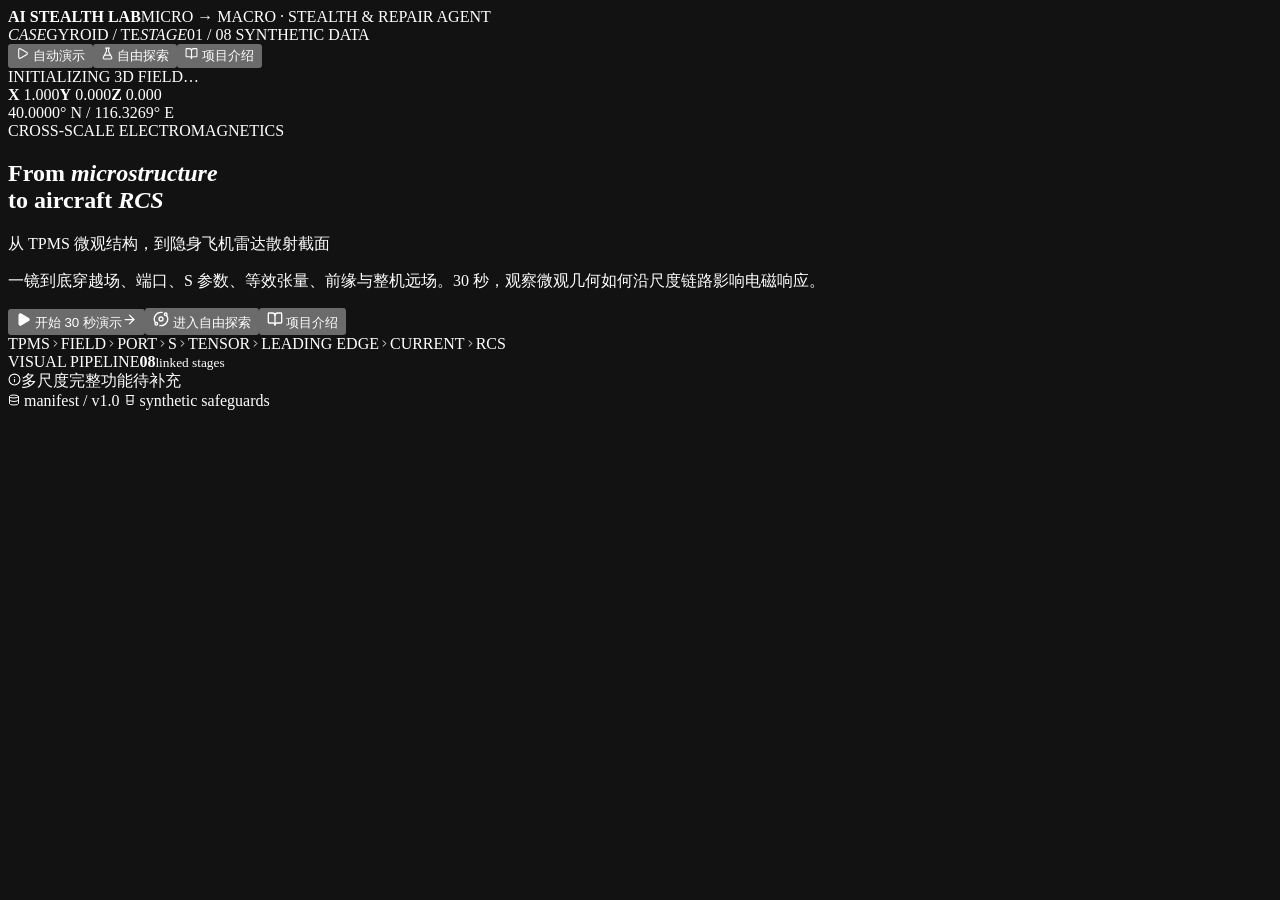
==== index.html @ 064d9f22 "Publish FIELD shader and stage copy fix" ====
<!DOCTYPE html><html lang="zh-CN"><head><meta charSet="utf-8"/><meta name="viewport" content="width=device-width, initial-scale=1"/><link rel="stylesheet" href="/ZhichengFeng-Stealth-lab/assets/index-DTObaVoD.css" data-rsc-css-href="/ZhichengFeng-Stealth-lab/assets/index-DTObaVoD.css" data-precedence="vite-rsc/importer-resources"/><link rel="modulepreload" href="/ZhichengFeng-Stealth-lab/assets/layout-segment-context-DjngyRoO.js" crossorigin=""/><link rel="modulepreload" href="/ZhichengFeng-Stealth-lab/assets/rolldown-runtime-S-ySWqyJ.js" crossorigin=""/><link rel="modulepreload" href="/ZhichengFeng-Stealth-lab/assets/index-D4k6kU1V.js" crossorigin=""/><link rel="modulepreload" href="/ZhichengFeng-Stealth-lab/assets/framework-DC_sNd-Z.js" crossorigin=""/><link rel="modulepreload" href="/ZhichengFeng-Stealth-lab/assets/LabExperience-DFiJ0DWQ.js" crossorigin=""/><link rel="modulepreload" href="/ZhichengFeng-Stealth-lab/assets/labStore-CpF9Fn3d.js" crossorigin=""/><link rel="modulepreload" href="/ZhichengFeng-Stealth-lab/assets/grid-3x3-Bm12zm3s.js" crossorigin=""/><title>AI Stealth Lab</title><meta name="description" content="智能隐身与修复 Agent：从 TPMS 微观胞元、等效张量和前缘吸波结构连续进入整机散射与远场 RCS。"/><meta name="application-name" content="AI Stealth Lab"/><meta property="og:title" content="AI Stealth Lab"/><meta property="og:description" content="智能隐身与修复 Agent：从 TPMS 微观胞元、等效张量和前缘吸波结构连续进入整机散射与远场 RCS。"/><meta property="og:site_name" content="AI Stealth Lab"/><meta property="og:type" content="website"/><meta property="og:image" content="https://tpms-rcs-explorer-260715.fzcfzcfzc111.chatgpt.site/og-agent.png"/><meta property="og:image:width" content="1731"/><meta property="og:image:height" content="909"/><meta property="og:image:alt" content="AI Stealth Lab：TPMS 单胞、等效张量、前缘吸波块、隐身飞机与实体雷达的跨尺度链路"/><meta name="twitter:card" content="summary_large_image"/><meta name="twitter:title" content="AI Stealth Lab"/><meta name="twitter:description" content="智能隐身与修复 Agent：从 TPMS 微观胞元、等效张量和前缘吸波结构连续进入整机散射与远场 RCS。"/><meta name="twitter:image" content="https://tpms-rcs-explorer-260715.fzcfzcfzc111.chatgpt.site/og-agent.png"/><link rel="shortcut icon" href="https://tpms-rcs-explorer-260715.fzcfzcfzc111.chatgpt.site/favicon-v2.png"/><link rel="icon" href="https://tpms-rcs-explorer-260715.fzcfzcfzc111.chatgpt.site/favicon-v2.png" type="image/png"/><meta name="theme-color" content="#52747c"/><meta name="color-scheme" content="dark"/><script>self.__VINEXT_RSC_PARAMS__={}</script><script>self.__VINEXT_RSC_NAV__={"pathname":"/","searchParams":[]}</script><link rel="modulepreload" href="/ZhichengFeng-Stealth-lab/assets/index-D4k6kU1V.js" />
</head><body><main class="lab-shell mode-intro"><header class="topbar"><div class="brand-lockup"><span class="brand-mark" aria-hidden="true"><i></i><i></i><i></i></span><div><strong>AI STEALTH LAB</strong><span>MICRO → MACRO · STEALTH &amp; REPAIR AGENT</span></div></div><div class="topbar-context" aria-label="当前配置"><span><i>CASE</i>GYROID<!-- --> / <!-- -->TE</span><span><i>STAGE</i>01<!-- --> / 08</span><span class="synthetic-chip"><b></b> <!-- -->SYNTHETIC DATA</span></div><nav class="top-actions" aria-label="主要模式"><button type="button" class=""><svg xmlns="http://www.w3.org/2000/svg" width="13" height="13" viewBox="0 0 24 24" fill="none" stroke="currentColor" stroke-width="2" stroke-linecap="round" stroke-linejoin="round" class="lucide lucide-play" aria-hidden="true"><path d="M5 5a2 2 0 0 1 3.008-1.728l11.997 6.998a2 2 0 0 1 .003 3.458l-12 7A2 2 0 0 1 5 19z"></path></svg> 自动演示</button><button type="button" class=""><svg xmlns="http://www.w3.org/2000/svg" width="13" height="13" viewBox="0 0 24 24" fill="none" stroke="currentColor" stroke-width="2" stroke-linecap="round" stroke-linejoin="round" class="lucide lucide-flask-conical" aria-hidden="true"><path d="M14 2v6a2 2 0 0 0 .245.96l5.51 10.08A2 2 0 0 1 18 22H6a2 2 0 0 1-1.755-2.96l5.51-10.08A2 2 0 0 0 10 8V2"></path><path d="M6.453 15h11.094"></path><path d="M8.5 2h7"></path></svg> 自由探索</button><button type="button" class="" data-testid="project-overview-mode" aria-pressed="false"><svg xmlns="http://www.w3.org/2000/svg" width="13" height="13" viewBox="0 0 24 24" fill="none" stroke="currentColor" stroke-width="2" stroke-linecap="round" stroke-linejoin="round" class="lucide lucide-book-open" aria-hidden="true"><path d="M12 7v14"></path><path d="M3 18a1 1 0 0 1-1-1V4a1 1 0 0 1 1-1h5a4 4 0 0 1 4 4 4 4 0 0 1 4-4h5a1 1 0 0 1 1 1v13a1 1 0 0 1-1 1h-6a3 3 0 0 0-3 3 3 3 0 0 0-3-3z"></path></svg> 项目介绍</button></nav></header><div class="scene-viewport" aria-label="三维电磁场景"><div class="canvas-loading">INITIALIZING 3D FIELD…</div><div class="viewport-vignette" aria-hidden="true"></div><div class="viewport-crosshair" aria-hidden="true"><i></i><i></i></div><div class="axis-readout" aria-hidden="true"><span><b>X</b> 1.000</span><span><b>Y</b> 0.000</span><span><b>Z</b> 0.000</span></div></div><section class="intro-overlay" aria-labelledby="intro-title"><div class="intro-coordinate" aria-hidden="true">40.0000° N / 116.3269° E</div><div class="intro-content"><div class="intro-kicker"><span></span> CROSS-SCALE ELECTROMAGNETICS</div><h1 id="intro-title">From <em>microstructure</em><br/>to aircraft <em>RCS</em></h1><p class="intro-cn">从 TPMS 微观结构，到隐身飞机雷达散射截面</p><p class="intro-lead">一镜到底穿越场、端口、S 参数、等效张量、前缘与整机远场。30 秒，观察微观几何如何沿尺度链路影响电磁响应。</p><div class="intro-actions"><button class="primary-action" type="button" data-testid="start-demo"><svg xmlns="http://www.w3.org/2000/svg" width="15" height="15" viewBox="0 0 24 24" fill="currentColor" stroke="currentColor" stroke-width="2" stroke-linecap="round" stroke-linejoin="round" class="lucide lucide-play" aria-hidden="true"><path d="M5 5a2 2 0 0 1 3.008-1.728l11.997 6.998a2 2 0 0 1 .003 3.458l-12 7A2 2 0 0 1 5 19z"></path></svg> 开始 30 秒演示<svg xmlns="http://www.w3.org/2000/svg" width="15" height="15" viewBox="0 0 24 24" fill="none" stroke="currentColor" stroke-width="2" stroke-linecap="round" stroke-linejoin="round" class="lucide lucide-arrow-right" aria-hidden="true"><path d="M5 12h14"></path><path d="m12 5 7 7-7 7"></path></svg></button><button class="secondary-action" type="button" data-testid="explore-mode"><svg xmlns="http://www.w3.org/2000/svg" width="16" height="16" viewBox="0 0 24 24" fill="none" stroke="currentColor" stroke-width="2" stroke-linecap="round" stroke-linejoin="round" class="lucide lucide-orbit" aria-hidden="true"><path d="M20.341 6.484A10 10 0 0 1 10.266 21.85"></path><path d="M3.659 17.516A10 10 0 0 1 13.74 2.152"></path><circle cx="12" cy="12" r="3"></circle><circle cx="19" cy="5" r="2"></circle><circle cx="5" cy="19" r="2"></circle></svg> 进入自由探索</button><button class="secondary-action" type="button" data-testid="project-overview-intro"><svg xmlns="http://www.w3.org/2000/svg" width="16" height="16" viewBox="0 0 24 24" fill="none" stroke="currentColor" stroke-width="2" stroke-linecap="round" stroke-linejoin="round" class="lucide lucide-book-open" aria-hidden="true"><path d="M12 7v14"></path><path d="M3 18a1 1 0 0 1-1-1V4a1 1 0 0 1 1-1h5a4 4 0 0 1 4 4 4 4 0 0 1 4-4h5a1 1 0 0 1 1 1v13a1 1 0 0 1-1 1h-6a3 3 0 0 0-3 3 3 3 0 0 0-3-3z"></path></svg> 项目介绍</button></div><div class="intro-chain" aria-label="跨尺度流程"><span>TPMS<svg xmlns="http://www.w3.org/2000/svg" width="11" height="11" viewBox="0 0 24 24" fill="none" stroke="currentColor" stroke-width="2" stroke-linecap="round" stroke-linejoin="round" class="lucide lucide-chevron-right" aria-hidden="true"><path d="m9 18 6-6-6-6"></path></svg></span><span>FIELD<svg xmlns="http://www.w3.org/2000/svg" width="11" height="11" viewBox="0 0 24 24" fill="none" stroke="currentColor" stroke-width="2" stroke-linecap="round" stroke-linejoin="round" class="lucide lucide-chevron-right" aria-hidden="true"><path d="m9 18 6-6-6-6"></path></svg></span><span>PORT<svg xmlns="http://www.w3.org/2000/svg" width="11" height="11" viewBox="0 0 24 24" fill="none" stroke="currentColor" stroke-width="2" stroke-linecap="round" stroke-linejoin="round" class="lucide lucide-chevron-right" aria-hidden="true"><path d="m9 18 6-6-6-6"></path></svg></span><span>S<svg xmlns="http://www.w3.org/2000/svg" width="11" height="11" viewBox="0 0 24 24" fill="none" stroke="currentColor" stroke-width="2" stroke-linecap="round" stroke-linejoin="round" class="lucide lucide-chevron-right" aria-hidden="true"><path d="m9 18 6-6-6-6"></path></svg></span><span>TENSOR<svg xmlns="http://www.w3.org/2000/svg" width="11" height="11" viewBox="0 0 24 24" fill="none" stroke="currentColor" stroke-width="2" stroke-linecap="round" stroke-linejoin="round" class="lucide lucide-chevron-right" aria-hidden="true"><path d="m9 18 6-6-6-6"></path></svg></span><span>LEADING EDGE<svg xmlns="http://www.w3.org/2000/svg" width="11" height="11" viewBox="0 0 24 24" fill="none" stroke="currentColor" stroke-width="2" stroke-linecap="round" stroke-linejoin="round" class="lucide lucide-chevron-right" aria-hidden="true"><path d="m9 18 6-6-6-6"></path></svg></span><span>CURRENT<svg xmlns="http://www.w3.org/2000/svg" width="11" height="11" viewBox="0 0 24 24" fill="none" stroke="currentColor" stroke-width="2" stroke-linecap="round" stroke-linejoin="round" class="lucide lucide-chevron-right" aria-hidden="true"><path d="m9 18 6-6-6-6"></path></svg></span><span>RCS</span></div></div><div class="intro-side-note"><span>VISUAL PIPELINE</span><strong>08</strong><small>linked stages</small></div></section><div class="integrity-banner" role="note"><svg xmlns="http://www.w3.org/2000/svg" width="13" height="13" viewBox="0 0 24 24" fill="none" stroke="currentColor" stroke-width="2" stroke-linecap="round" stroke-linejoin="round" class="lucide lucide-info" aria-hidden="true"><circle cx="12" cy="12" r="10"></circle><path d="M12 16v-4"></path><path d="M12 8h.01"></path></svg><span>多尺度完整功能待补充</span></div><div class="system-index" aria-hidden="true"><svg xmlns="http://www.w3.org/2000/svg" width="12" height="12" viewBox="0 0 24 24" fill="none" stroke="currentColor" stroke-width="2" stroke-linecap="round" stroke-linejoin="round" class="lucide lucide-database" aria-hidden="true"><ellipse cx="12" cy="5" rx="9" ry="3"></ellipse><path d="M3 5V19A9 3 0 0 0 21 19V5"></path><path d="M3 12A9 3 0 0 0 21 12"></path></svg> manifest / v1.0 <span></span> <svg xmlns="http://www.w3.org/2000/svg" width="12" height="12" viewBox="0 0 24 24" fill="none" stroke="currentColor" stroke-width="2" stroke-linecap="round" stroke-linejoin="round" class="lucide lucide-beaker" aria-hidden="true"><path d="M4.5 3h15"></path><path d="M6 3v16a2 2 0 0 0 2 2h8a2 2 0 0 0 2-2V3"></path><path d="M6 14h12"></path></svg> synthetic safeguards</div></main><script id="_R_">import("/ZhichengFeng-Stealth-lab/assets/index-D4k6kU1V.js")</script></body></html><script>self.__VINEXT_RSC_CHUNKS__=self.__VINEXT_RSC_CHUNKS__||[];self.__VINEXT_RSC_CHUNKS__.push("2:I[\"8c0f216c4604\",[],\"Children\",1]\n3:I[\"15c18cfaeeff\",[],\"LayoutSegmentProvider\",1]\n4:I[\"8c0f216c4604\",[],\"Slot\",1]\n5:I[\"593f344dc510\",[],\"RedirectBoundary\",1]\n:HL[\"/ZhichengFeng-Stealth-lab/assets/index-DTObaVoD.css\",\"style\"]\n")</script><script>self.__VINEXT_RSC_CHUNKS__=self.__VINEXT_RSC_CHUNKS__||[];self.__VINEXT_RSC_CHUNKS__.push("0:{\"__route\":\"route:/\",\"__interceptionContext\":null,\"__layoutIds\":[\"layout:/\"],\"__rootLayout\":\"/\",\"page:/\":\"$L1\",\"layout:/\":[[[[\"$\",\"link\",\"css:/ZhichengFeng-Stealth-lab/assets/index-DTObaVoD.css\",{\"rel\":\"stylesheet\",\"precedence\":\"vite-rsc/importer-resources\",\"href\":\"/ZhichengFeng-Stealth-lab/assets/index-DTObaVoD.css\",\"data-rsc-css-href\":\"/ZhichengFeng-Stealth-lab/assets/index-DTObaVoD.css\"}],\"$undefined\"],[\"$\",\"html\",null,{\"lang\":\"zh-CN\",\"children\":[\"$\",\"body\",null,{\"children\":[\"$\",\"$L2\",null,{}]}]}]],null],\"route:/\":[[[\"$\",\"meta\",null,{\"charSet\":\"utf-8\"}],[[\"$\",\"title\",\"0\",{\"children\":\"AI Stealth Lab\"}],[\"$\",\"meta\",\"1\",{\"name\":\"description\",\"content\":\"智能隐身与修复 Agent：从 TPMS 微观胞元、等效张量和前缘吸波结构连续进入整机散射与远场 RCS。\"}],[\"$\",\"meta\",\"2\",{\"name\":\"application-name\",\"content\":\"AI Stealth Lab\"}],[\"$\",\"meta\",\"3\",{\"property\":\"og:title\",\"content\":\"AI Stealth Lab\"}],[\"$\",\"meta\",\"4\",{\"property\":\"og:description\",\"content\":\"智能隐身与修复 Agent：从 TPMS 微观胞元、等效张量和前缘吸波结构连续进入整机散射与远场 RCS。\"}],[\"$\",\"meta\",\"5\",{\"property\":\"og:site_name\",\"content\":\"AI Stealth Lab\"}],[\"$\",\"meta\",\"6\",{\"property\":\"og:type\",\"content\":\"website\"}],[\"$\",\"meta\",\"7\",{\"property\":\"og:image\",\"content\":\"https://tpms-rcs-explorer-260715.fzcfzcfzc111.chatgpt.site/og-agent.png\"}],[\"$\",\"meta\",\"8\",{\"property\":\"og:image:width\",\"content\":\"1731\"}],[\"$\",\"meta\",\"9\",{\"property\":\"og:image:height\",\"content\":\"909\"}],[\"$\",\"meta\",\"10\",{\"property\":\"og:image:alt\",\"content\":\"AI Stealth Lab：TPMS 单胞、等效张量、前缘吸波块、隐身飞机与实体雷达的跨尺度链路\"}],[\"$\",\"meta\",\"11\",{\"name\":\"twitter:card\",\"content\":\"summary_large_image\"}],[\"$\",\"meta\",\"12\",{\"name\":\"twitter:title\",\"content\":\"AI Stealth Lab\"}],[\"$\",\"meta\",\"13\",{\"name\":\"twitter:description\",\"content\":\"智能隐身与修复 Agent：从 TPMS 微观胞元、等效张量和前缘吸波结构连续进入整机散射与远场 RCS。\"}],[\"$\",\"meta\",\"14\",{\"name\":\"twitter:image\",\"content\":\"https://tpms-rcs-explorer-260715.fzcfzcfzc111.chatgpt.site/og-agent.png\"}],[\"$\",\"link\",\"15\",{\"rel\":\"shortcut icon\",\"href\":\"https://tpms-rcs-explorer-260715.fzcfzcfzc111.chatgpt.site/favicon-v2.png\"}],[\"$\",\"link\",\"16\",{\"rel\":\"icon\",\"href\":\"https://tpms-rcs-explorer-260715.fzcfzcfzc111.chatgpt.site/favicon-v2.png\",\"type\":\"image/png\"}]],[[\"$\",\"meta\",\"0\",{\"name\":\"viewport\",\"content\":\"width=device-width, initial-scale=1\"}],[\"$\",\"meta\",\"1\",{\"name\":\"theme-color\",\"content\":\"#52747c\"}],[\"$\",\"meta\",\"2\",{\"name\":\"color-scheme\",\"content\":\"dark\"}]]],[\"$\",\"$L3\",null,{\"segmentMap\":{\"children\":[]},\"children\":[\"$\",\"$L4\",null,{\"id\":\"layout:/\",\"parallelSlots\":\"$undefined\",\"children\":[\"$\",\"$L5\",null,{\"children\":[\"$\",\"$L3\",null,{\"segmentMap\":{\"children\":[]},\"children\":[\"$\",\"$L4\",null,{\"id\":\"page:/\"}]}]}]}]}]],\"__layoutFlags\":{\"layout:/\":\"s\"},\"__artifactCompatibility\":{\"schemaVersion\":1,\"graphVersion\":\"app-route-graph:4uhn5s1wvoptc\",\"deploymentVersion\":\"b8e0c6f2-69c4-41fe-bb15-174925bacd67\",\"appElementsSchemaVersion\":1,\"rscPayloadSchemaVersion\":1,\"rootBoundaryId\":\"/\",\"renderEpoch\":null}}\n")</script><script>self.__VINEXT_RSC_CHUNKS__=self.__VINEXT_RSC_CHUNKS__||[];self.__VINEXT_RSC_CHUNKS__.push("6:I[\"96ac5b2a2ae5\",[],\"LabExperience\",1]\n1:[\"$\",\"$L6\",null,{}]\n")</script><script>self.__VINEXT_RSC_DONE__=true</script>
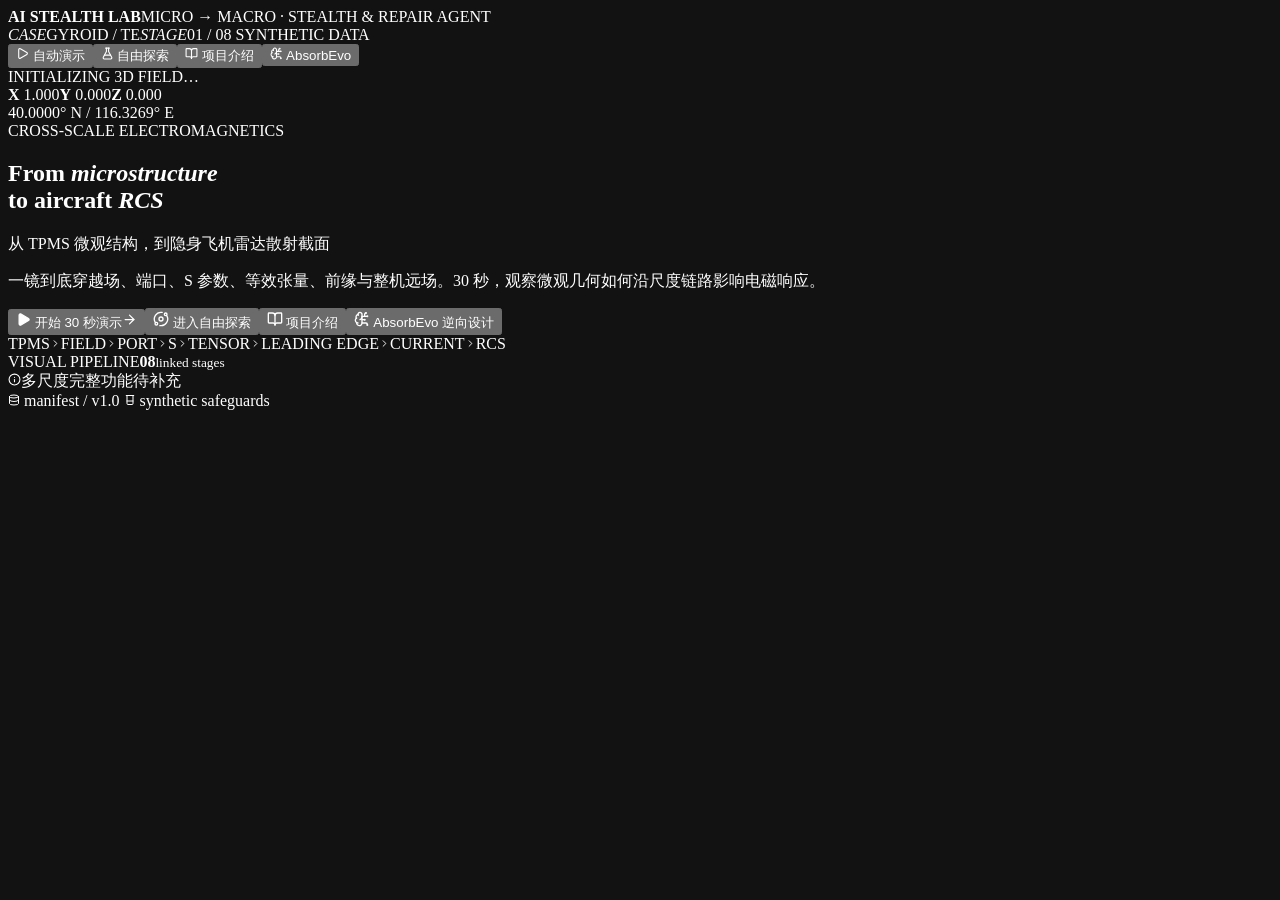
==== commit dcba57b5: "Publish AbsorbEvo GitHub Pages update" ====
--- a/index.html
+++ b/index.html
@@ -1,2 +1,2 @@
-<!DOCTYPE html><html lang="zh-CN"><head><meta charSet="utf-8"/><meta name="viewport" content="width=device-width, initial-scale=1"/><link rel="stylesheet" href="/ZhichengFeng-Stealth-lab/assets/index-DTObaVoD.css" data-rsc-css-href="/ZhichengFeng-Stealth-lab/assets/index-DTObaVoD.css" data-precedence="vite-rsc/importer-resources"/><link rel="modulepreload" href="/ZhichengFeng-Stealth-lab/assets/layout-segment-context-DjngyRoO.js" crossorigin=""/><link rel="modulepreload" href="/ZhichengFeng-Stealth-lab/assets/rolldown-runtime-S-ySWqyJ.js" crossorigin=""/><link rel="modulepreload" href="/ZhichengFeng-Stealth-lab/assets/index-D4k6kU1V.js" crossorigin=""/><link rel="modulepreload" href="/ZhichengFeng-Stealth-lab/assets/framework-DC_sNd-Z.js" crossorigin=""/><link rel="modulepreload" href="/ZhichengFeng-Stealth-lab/assets/LabExperience-DFiJ0DWQ.js" crossorigin=""/><link rel="modulepreload" href="/ZhichengFeng-Stealth-lab/assets/labStore-CpF9Fn3d.js" crossorigin=""/><link rel="modulepreload" href="/ZhichengFeng-Stealth-lab/assets/grid-3x3-Bm12zm3s.js" crossorigin=""/><title>AI Stealth Lab</title><meta name="description" content="智能隐身与修复 Agent：从 TPMS 微观胞元、等效张量和前缘吸波结构连续进入整机散射与远场 RCS。"/><meta name="application-name" content="AI Stealth Lab"/><meta property="og:title" content="AI Stealth Lab"/><meta property="og:description" content="智能隐身与修复 Agent：从 TPMS 微观胞元、等效张量和前缘吸波结构连续进入整机散射与远场 RCS。"/><meta property="og:site_name" content="AI Stealth Lab"/><meta property="og:type" content="website"/><meta property="og:image" content="https://tpms-rcs-explorer-260715.fzcfzcfzc111.chatgpt.site/og-agent.png"/><meta property="og:image:width" content="1731"/><meta property="og:image:height" content="909"/><meta property="og:image:alt" content="AI Stealth Lab：TPMS 单胞、等效张量、前缘吸波块、隐身飞机与实体雷达的跨尺度链路"/><meta name="twitter:card" content="summary_large_image"/><meta name="twitter:title" content="AI Stealth Lab"/><meta name="twitter:description" content="智能隐身与修复 Agent：从 TPMS 微观胞元、等效张量和前缘吸波结构连续进入整机散射与远场 RCS。"/><meta name="twitter:image" content="https://tpms-rcs-explorer-260715.fzcfzcfzc111.chatgpt.site/og-agent.png"/><link rel="shortcut icon" href="https://tpms-rcs-explorer-260715.fzcfzcfzc111.chatgpt.site/favicon-v2.png"/><link rel="icon" href="https://tpms-rcs-explorer-260715.fzcfzcfzc111.chatgpt.site/favicon-v2.png" type="image/png"/><meta name="theme-color" content="#52747c"/><meta name="color-scheme" content="dark"/><script>self.__VINEXT_RSC_PARAMS__={}</script><script>self.__VINEXT_RSC_NAV__={"pathname":"/","searchParams":[]}</script><link rel="modulepreload" href="/ZhichengFeng-Stealth-lab/assets/index-D4k6kU1V.js" />
-</head><body><main class="lab-shell mode-intro"><header class="topbar"><div class="brand-lockup"><span class="brand-mark" aria-hidden="true"><i></i><i></i><i></i></span><div><strong>AI STEALTH LAB</strong><span>MICRO → MACRO · STEALTH &amp; REPAIR AGENT</span></div></div><div class="topbar-context" aria-label="当前配置"><span><i>CASE</i>GYROID<!-- --> / <!-- -->TE</span><span><i>STAGE</i>01<!-- --> / 08</span><span class="synthetic-chip"><b></b> <!-- -->SYNTHETIC DATA</span></div><nav class="top-actions" aria-label="主要模式"><button type="button" class=""><svg xmlns="http://www.w3.org/2000/svg" width="13" height="13" viewBox="0 0 24 24" fill="none" stroke="currentColor" stroke-width="2" stroke-linecap="round" stroke-linejoin="round" class="lucide lucide-play" aria-hidden="true"><path d="M5 5a2 2 0 0 1 3.008-1.728l11.997 6.998a2 2 0 0 1 .003 3.458l-12 7A2 2 0 0 1 5 19z"></path></svg> 自动演示</button><button type="button" class=""><svg xmlns="http://www.w3.org/2000/svg" width="13" height="13" viewBox="0 0 24 24" fill="none" stroke="currentColor" stroke-width="2" stroke-linecap="round" stroke-linejoin="round" class="lucide lucide-flask-conical" aria-hidden="true"><path d="M14 2v6a2 2 0 0 0 .245.96l5.51 10.08A2 2 0 0 1 18 22H6a2 2 0 0 1-1.755-2.96l5.51-10.08A2 2 0 0 0 10 8V2"></path><path d="M6.453 15h11.094"></path><path d="M8.5 2h7"></path></svg> 自由探索</button><button type="button" class="" data-testid="project-overview-mode" aria-pressed="false"><svg xmlns="http://www.w3.org/2000/svg" width="13" height="13" viewBox="0 0 24 24" fill="none" stroke="currentColor" stroke-width="2" stroke-linecap="round" stroke-linejoin="round" class="lucide lucide-book-open" aria-hidden="true"><path d="M12 7v14"></path><path d="M3 18a1 1 0 0 1-1-1V4a1 1 0 0 1 1-1h5a4 4 0 0 1 4 4 4 4 0 0 1 4-4h5a1 1 0 0 1 1 1v13a1 1 0 0 1-1 1h-6a3 3 0 0 0-3 3 3 3 0 0 0-3-3z"></path></svg> 项目介绍</button></nav></header><div class="scene-viewport" aria-label="三维电磁场景"><div class="canvas-loading">INITIALIZING 3D FIELD…</div><div class="viewport-vignette" aria-hidden="true"></div><div class="viewport-crosshair" aria-hidden="true"><i></i><i></i></div><div class="axis-readout" aria-hidden="true"><span><b>X</b> 1.000</span><span><b>Y</b> 0.000</span><span><b>Z</b> 0.000</span></div></div><section class="intro-overlay" aria-labelledby="intro-title"><div class="intro-coordinate" aria-hidden="true">40.0000° N / 116.3269° E</div><div class="intro-content"><div class="intro-kicker"><span></span> CROSS-SCALE ELECTROMAGNETICS</div><h1 id="intro-title">From <em>microstructure</em><br/>to aircraft <em>RCS</em></h1><p class="intro-cn">从 TPMS 微观结构，到隐身飞机雷达散射截面</p><p class="intro-lead">一镜到底穿越场、端口、S 参数、等效张量、前缘与整机远场。30 秒，观察微观几何如何沿尺度链路影响电磁响应。</p><div class="intro-actions"><button class="primary-action" type="button" data-testid="start-demo"><svg xmlns="http://www.w3.org/2000/svg" width="15" height="15" viewBox="0 0 24 24" fill="currentColor" stroke="currentColor" stroke-width="2" stroke-linecap="round" stroke-linejoin="round" class="lucide lucide-play" aria-hidden="true"><path d="M5 5a2 2 0 0 1 3.008-1.728l11.997 6.998a2 2 0 0 1 .003 3.458l-12 7A2 2 0 0 1 5 19z"></path></svg> 开始 30 秒演示<svg xmlns="http://www.w3.org/2000/svg" width="15" height="15" viewBox="0 0 24 24" fill="none" stroke="currentColor" stroke-width="2" stroke-linecap="round" stroke-linejoin="round" class="lucide lucide-arrow-right" aria-hidden="true"><path d="M5 12h14"></path><path d="m12 5 7 7-7 7"></path></svg></button><button class="secondary-action" type="button" data-testid="explore-mode"><svg xmlns="http://www.w3.org/2000/svg" width="16" height="16" viewBox="0 0 24 24" fill="none" stroke="currentColor" stroke-width="2" stroke-linecap="round" stroke-linejoin="round" class="lucide lucide-orbit" aria-hidden="true"><path d="M20.341 6.484A10 10 0 0 1 10.266 21.85"></path><path d="M3.659 17.516A10 10 0 0 1 13.74 2.152"></path><circle cx="12" cy="12" r="3"></circle><circle cx="19" cy="5" r="2"></circle><circle cx="5" cy="19" r="2"></circle></svg> 进入自由探索</button><button class="secondary-action" type="button" data-testid="project-overview-intro"><svg xmlns="http://www.w3.org/2000/svg" width="16" height="16" viewBox="0 0 24 24" fill="none" stroke="currentColor" stroke-width="2" stroke-linecap="round" stroke-linejoin="round" class="lucide lucide-book-open" aria-hidden="true"><path d="M12 7v14"></path><path d="M3 18a1 1 0 0 1-1-1V4a1 1 0 0 1 1-1h5a4 4 0 0 1 4 4 4 4 0 0 1 4-4h5a1 1 0 0 1 1 1v13a1 1 0 0 1-1 1h-6a3 3 0 0 0-3 3 3 3 0 0 0-3-3z"></path></svg> 项目介绍</button></div><div class="intro-chain" aria-label="跨尺度流程"><span>TPMS<svg xmlns="http://www.w3.org/2000/svg" width="11" height="11" viewBox="0 0 24 24" fill="none" stroke="currentColor" stroke-width="2" stroke-linecap="round" stroke-linejoin="round" class="lucide lucide-chevron-right" aria-hidden="true"><path d="m9 18 6-6-6-6"></path></svg></span><span>FIELD<svg xmlns="http://www.w3.org/2000/svg" width="11" height="11" viewBox="0 0 24 24" fill="none" stroke="currentColor" stroke-width="2" stroke-linecap="round" stroke-linejoin="round" class="lucide lucide-chevron-right" aria-hidden="true"><path d="m9 18 6-6-6-6"></path></svg></span><span>PORT<svg xmlns="http://www.w3.org/2000/svg" width="11" height="11" viewBox="0 0 24 24" fill="none" stroke="currentColor" stroke-width="2" stroke-linecap="round" stroke-linejoin="round" class="lucide lucide-chevron-right" aria-hidden="true"><path d="m9 18 6-6-6-6"></path></svg></span><span>S<svg xmlns="http://www.w3.org/2000/svg" width="11" height="11" viewBox="0 0 24 24" fill="none" stroke="currentColor" stroke-width="2" stroke-linecap="round" stroke-linejoin="round" class="lucide lucide-chevron-right" aria-hidden="true"><path d="m9 18 6-6-6-6"></path></svg></span><span>TENSOR<svg xmlns="http://www.w3.org/2000/svg" width="11" height="11" viewBox="0 0 24 24" fill="none" stroke="currentColor" stroke-width="2" stroke-linecap="round" stroke-linejoin="round" class="lucide lucide-chevron-right" aria-hidden="true"><path d="m9 18 6-6-6-6"></path></svg></span><span>LEADING EDGE<svg xmlns="http://www.w3.org/2000/svg" width="11" height="11" viewBox="0 0 24 24" fill="none" stroke="currentColor" stroke-width="2" stroke-linecap="round" stroke-linejoin="round" class="lucide lucide-chevron-right" aria-hidden="true"><path d="m9 18 6-6-6-6"></path></svg></span><span>CURRENT<svg xmlns="http://www.w3.org/2000/svg" width="11" height="11" viewBox="0 0 24 24" fill="none" stroke="currentColor" stroke-width="2" stroke-linecap="round" stroke-linejoin="round" class="lucide lucide-chevron-right" aria-hidden="true"><path d="m9 18 6-6-6-6"></path></svg></span><span>RCS</span></div></div><div class="intro-side-note"><span>VISUAL PIPELINE</span><strong>08</strong><small>linked stages</small></div></section><div class="integrity-banner" role="note"><svg xmlns="http://www.w3.org/2000/svg" width="13" height="13" viewBox="0 0 24 24" fill="none" stroke="currentColor" stroke-width="2" stroke-linecap="round" stroke-linejoin="round" class="lucide lucide-info" aria-hidden="true"><circle cx="12" cy="12" r="10"></circle><path d="M12 16v-4"></path><path d="M12 8h.01"></path></svg><span>多尺度完整功能待补充</span></div><div class="system-index" aria-hidden="true"><svg xmlns="http://www.w3.org/2000/svg" width="12" height="12" viewBox="0 0 24 24" fill="none" stroke="currentColor" stroke-width="2" stroke-linecap="round" stroke-linejoin="round" class="lucide lucide-database" aria-hidden="true"><ellipse cx="12" cy="5" rx="9" ry="3"></ellipse><path d="M3 5V19A9 3 0 0 0 21 19V5"></path><path d="M3 12A9 3 0 0 0 21 12"></path></svg> manifest / v1.0 <span></span> <svg xmlns="http://www.w3.org/2000/svg" width="12" height="12" viewBox="0 0 24 24" fill="none" stroke="currentColor" stroke-width="2" stroke-linecap="round" stroke-linejoin="round" class="lucide lucide-beaker" aria-hidden="true"><path d="M4.5 3h15"></path><path d="M6 3v16a2 2 0 0 0 2 2h8a2 2 0 0 0 2-2V3"></path><path d="M6 14h12"></path></svg> synthetic safeguards</div></main><script id="_R_">import("/ZhichengFeng-Stealth-lab/assets/index-D4k6kU1V.js")</script></body></html><script>self.__VINEXT_RSC_CHUNKS__=self.__VINEXT_RSC_CHUNKS__||[];self.__VINEXT_RSC_CHUNKS__.push("2:I[\"8c0f216c4604\",[],\"Children\",1]\n3:I[\"15c18cfaeeff\",[],\"LayoutSegmentProvider\",1]\n4:I[\"8c0f216c4604\",[],\"Slot\",1]\n5:I[\"593f344dc510\",[],\"RedirectBoundary\",1]\n:HL[\"/ZhichengFeng-Stealth-lab/assets/index-DTObaVoD.css\",\"style\"]\n")</script><script>self.__VINEXT_RSC_CHUNKS__=self.__VINEXT_RSC_CHUNKS__||[];self.__VINEXT_RSC_CHUNKS__.push("0:{\"__route\":\"route:/\",\"__interceptionContext\":null,\"__layoutIds\":[\"layout:/\"],\"__rootLayout\":\"/\",\"page:/\":\"$L1\",\"layout:/\":[[[[\"$\",\"link\",\"css:/ZhichengFeng-Stealth-lab/assets/index-DTObaVoD.css\",{\"rel\":\"stylesheet\",\"precedence\":\"vite-rsc/importer-resources\",\"href\":\"/ZhichengFeng-Stealth-lab/assets/index-DTObaVoD.css\",\"data-rsc-css-href\":\"/ZhichengFeng-Stealth-lab/assets/index-DTObaVoD.css\"}],\"$undefined\"],[\"$\",\"html\",null,{\"lang\":\"zh-CN\",\"children\":[\"$\",\"body\",null,{\"children\":[\"$\",\"$L2\",null,{}]}]}]],null],\"route:/\":[[[\"$\",\"meta\",null,{\"charSet\":\"utf-8\"}],[[\"$\",\"title\",\"0\",{\"children\":\"AI Stealth Lab\"}],[\"$\",\"meta\",\"1\",{\"name\":\"description\",\"content\":\"智能隐身与修复 Agent：从 TPMS 微观胞元、等效张量和前缘吸波结构连续进入整机散射与远场 RCS。\"}],[\"$\",\"meta\",\"2\",{\"name\":\"application-name\",\"content\":\"AI Stealth Lab\"}],[\"$\",\"meta\",\"3\",{\"property\":\"og:title\",\"content\":\"AI Stealth Lab\"}],[\"$\",\"meta\",\"4\",{\"property\":\"og:description\",\"content\":\"智能隐身与修复 Agent：从 TPMS 微观胞元、等效张量和前缘吸波结构连续进入整机散射与远场 RCS。\"}],[\"$\",\"meta\",\"5\",{\"property\":\"og:site_name\",\"content\":\"AI Stealth Lab\"}],[\"$\",\"meta\",\"6\",{\"property\":\"og:type\",\"content\":\"website\"}],[\"$\",\"meta\",\"7\",{\"property\":\"og:image\",\"content\":\"https://tpms-rcs-explorer-260715.fzcfzcfzc111.chatgpt.site/og-agent.png\"}],[\"$\",\"meta\",\"8\",{\"property\":\"og:image:width\",\"content\":\"1731\"}],[\"$\",\"meta\",\"9\",{\"property\":\"og:image:height\",\"content\":\"909\"}],[\"$\",\"meta\",\"10\",{\"property\":\"og:image:alt\",\"content\":\"AI Stealth Lab：TPMS 单胞、等效张量、前缘吸波块、隐身飞机与实体雷达的跨尺度链路\"}],[\"$\",\"meta\",\"11\",{\"name\":\"twitter:card\",\"content\":\"summary_large_image\"}],[\"$\",\"meta\",\"12\",{\"name\":\"twitter:title\",\"content\":\"AI Stealth Lab\"}],[\"$\",\"meta\",\"13\",{\"name\":\"twitter:description\",\"content\":\"智能隐身与修复 Agent：从 TPMS 微观胞元、等效张量和前缘吸波结构连续进入整机散射与远场 RCS。\"}],[\"$\",\"meta\",\"14\",{\"name\":\"twitter:image\",\"content\":\"https://tpms-rcs-explorer-260715.fzcfzcfzc111.chatgpt.site/og-agent.png\"}],[\"$\",\"link\",\"15\",{\"rel\":\"shortcut icon\",\"href\":\"https://tpms-rcs-explorer-260715.fzcfzcfzc111.chatgpt.site/favicon-v2.png\"}],[\"$\",\"link\",\"16\",{\"rel\":\"icon\",\"href\":\"https://tpms-rcs-explorer-260715.fzcfzcfzc111.chatgpt.site/favicon-v2.png\",\"type\":\"image/png\"}]],[[\"$\",\"meta\",\"0\",{\"name\":\"viewport\",\"content\":\"width=device-width, initial-scale=1\"}],[\"$\",\"meta\",\"1\",{\"name\":\"theme-color\",\"content\":\"#52747c\"}],[\"$\",\"meta\",\"2\",{\"name\":\"color-scheme\",\"content\":\"dark\"}]]],[\"$\",\"$L3\",null,{\"segmentMap\":{\"children\":[]},\"children\":[\"$\",\"$L4\",null,{\"id\":\"layout:/\",\"parallelSlots\":\"$undefined\",\"children\":[\"$\",\"$L5\",null,{\"children\":[\"$\",\"$L3\",null,{\"segmentMap\":{\"children\":[]},\"children\":[\"$\",\"$L4\",null,{\"id\":\"page:/\"}]}]}]}]}]],\"__layoutFlags\":{\"layout:/\":\"s\"},\"__artifactCompatibility\":{\"schemaVersion\":1,\"graphVersion\":\"app-route-graph:4uhn5s1wvoptc\",\"deploymentVersion\":\"b8e0c6f2-69c4-41fe-bb15-174925bacd67\",\"appElementsSchemaVersion\":1,\"rscPayloadSchemaVersion\":1,\"rootBoundaryId\":\"/\",\"renderEpoch\":null}}\n")</script><script>self.__VINEXT_RSC_CHUNKS__=self.__VINEXT_RSC_CHUNKS__||[];self.__VINEXT_RSC_CHUNKS__.push("6:I[\"96ac5b2a2ae5\",[],\"LabExperience\",1]\n1:[\"$\",\"$L6\",null,{}]\n")</script><script>self.__VINEXT_RSC_DONE__=true</script>+<!DOCTYPE html><html lang="zh-CN"><head><meta charSet="utf-8"/><meta name="viewport" content="width=device-width, initial-scale=1"/><link rel="stylesheet" href="/ZhichengFeng-Stealth-lab/assets/index-Dl4o36lk.css" data-rsc-css-href="/ZhichengFeng-Stealth-lab/assets/index-Dl4o36lk.css" data-precedence="vite-rsc/importer-resources"/><link rel="modulepreload" href="/ZhichengFeng-Stealth-lab/assets/layout-segment-context-BIugN9Ry.js" crossorigin=""/><link rel="modulepreload" href="/ZhichengFeng-Stealth-lab/assets/rolldown-runtime-S-ySWqyJ.js" crossorigin=""/><link rel="modulepreload" href="/ZhichengFeng-Stealth-lab/assets/index-D6HSxqhQ.js" crossorigin=""/><link rel="modulepreload" href="/ZhichengFeng-Stealth-lab/assets/framework-DC_sNd-Z.js" crossorigin=""/><link rel="modulepreload" href="/ZhichengFeng-Stealth-lab/assets/LabExperience-BVF-SPSp.js" crossorigin=""/><link rel="modulepreload" href="/ZhichengFeng-Stealth-lab/assets/publicAsset-DgTuthEm.js" crossorigin=""/><link rel="modulepreload" href="/ZhichengFeng-Stealth-lab/assets/grid-3x3-J7PaQhLi.js" crossorigin=""/><title>AI Stealth Lab</title><meta name="description" content="智能隐身与修复 Agent：从 TPMS 微观胞元、等效张量和前缘吸波结构连续进入整机散射与远场 RCS。"/><meta name="application-name" content="AI Stealth Lab"/><meta property="og:title" content="AI Stealth Lab"/><meta property="og:description" content="智能隐身与修复 Agent：从 TPMS 微观胞元、等效张量和前缘吸波结构连续进入整机散射与远场 RCS。"/><meta property="og:site_name" content="AI Stealth Lab"/><meta property="og:type" content="website"/><meta property="og:image" content="https://swoswowordnewnew.github.io/ZhichengFeng-Stealth-lab/og-agent.png"/><meta property="og:image:width" content="1731"/><meta property="og:image:height" content="909"/><meta property="og:image:alt" content="AI Stealth Lab：TPMS 单胞、等效张量、前缘吸波块、隐身飞机与实体雷达的跨尺度链路"/><meta name="twitter:card" content="summary_large_image"/><meta name="twitter:title" content="AI Stealth Lab"/><meta name="twitter:description" content="智能隐身与修复 Agent：从 TPMS 微观胞元、等效张量和前缘吸波结构连续进入整机散射与远场 RCS。"/><meta name="twitter:image" content="https://swoswowordnewnew.github.io/ZhichengFeng-Stealth-lab/og-agent.png"/><link rel="shortcut icon" href="https://swoswowordnewnew.github.io/ZhichengFeng-Stealth-lab/favicon-v2.png"/><link rel="icon" href="https://swoswowordnewnew.github.io/ZhichengFeng-Stealth-lab/favicon-v2.png" type="image/png"/><meta name="theme-color" content="#52747c"/><meta name="color-scheme" content="dark"/><script>self.__VINEXT_RSC_PARAMS__={}</script><script>self.__VINEXT_RSC_NAV__={"pathname":"/","searchParams":[]}</script><link rel="modulepreload" href="/ZhichengFeng-Stealth-lab/assets/index-D6HSxqhQ.js" />
+</head><body><main class="lab-shell mode-intro"><header class="topbar"><div class="brand-lockup"><span class="brand-mark" aria-hidden="true"><i></i><i></i><i></i></span><div><strong>AI STEALTH LAB</strong><span>MICRO → MACRO · STEALTH &amp; REPAIR AGENT</span></div></div><div class="topbar-context" aria-label="当前配置"><span><i>CASE</i>GYROID<!-- --> / <!-- -->TE</span><span><i>STAGE</i>01<!-- --> / 08</span><span class="synthetic-chip"><b></b> <!-- -->SYNTHETIC DATA</span></div><nav class="top-actions" aria-label="主要模式"><button type="button" class=""><svg xmlns="http://www.w3.org/2000/svg" width="13" height="13" viewBox="0 0 24 24" fill="none" stroke="currentColor" stroke-width="2" stroke-linecap="round" stroke-linejoin="round" class="lucide lucide-play" aria-hidden="true"><path d="M5 5a2 2 0 0 1 3.008-1.728l11.997 6.998a2 2 0 0 1 .003 3.458l-12 7A2 2 0 0 1 5 19z"></path></svg> 自动演示</button><button type="button" class=""><svg xmlns="http://www.w3.org/2000/svg" width="13" height="13" viewBox="0 0 24 24" fill="none" stroke="currentColor" stroke-width="2" stroke-linecap="round" stroke-linejoin="round" class="lucide lucide-flask-conical" aria-hidden="true"><path d="M14 2v6a2 2 0 0 0 .245.96l5.51 10.08A2 2 0 0 1 18 22H6a2 2 0 0 1-1.755-2.96l5.51-10.08A2 2 0 0 0 10 8V2"></path><path d="M6.453 15h11.094"></path><path d="M8.5 2h7"></path></svg> 自由探索</button><button type="button" class="" data-testid="project-overview-mode" aria-pressed="false"><svg xmlns="http://www.w3.org/2000/svg" width="13" height="13" viewBox="0 0 24 24" fill="none" stroke="currentColor" stroke-width="2" stroke-linecap="round" stroke-linejoin="round" class="lucide lucide-book-open" aria-hidden="true"><path d="M12 7v14"></path><path d="M3 18a1 1 0 0 1-1-1V4a1 1 0 0 1 1-1h5a4 4 0 0 1 4 4 4 4 0 0 1 4-4h5a1 1 0 0 1 1 1v13a1 1 0 0 1-1 1h-6a3 3 0 0 0-3 3 3 3 0 0 0-3-3z"></path></svg> 项目介绍</button><button type="button" class="absorbevo-nav" data-testid="absorbevo-mode" aria-pressed="false"><svg xmlns="http://www.w3.org/2000/svg" width="13" height="13" viewBox="0 0 24 24" fill="none" stroke="currentColor" stroke-width="2" stroke-linecap="round" stroke-linejoin="round" class="lucide lucide-brain-circuit" aria-hidden="true"><path d="M12 5a3 3 0 1 0-5.997.125 4 4 0 0 0-2.526 5.77 4 4 0 0 0 .556 6.588A4 4 0 1 0 12 18Z"></path><path d="M9 13a4.5 4.5 0 0 0 3-4"></path><path d="M6.003 5.125A3 3 0 0 0 6.401 6.5"></path><path d="M3.477 10.896a4 4 0 0 1 .585-.396"></path><path d="M6 18a4 4 0 0 1-1.967-.516"></path><path d="M12 13h4"></path><path d="M12 18h6a2 2 0 0 1 2 2v1"></path><path d="M12 8h8"></path><path d="M16 8V5a2 2 0 0 1 2-2"></path><circle cx="16" cy="13" r=".5"></circle><circle cx="18" cy="3" r=".5"></circle><circle cx="20" cy="21" r=".5"></circle><circle cx="20" cy="8" r=".5"></circle></svg> AbsorbEvo</button></nav></header><div class="scene-viewport" aria-label="三维电磁场景"><div class="canvas-loading">INITIALIZING 3D FIELD…</div><div class="viewport-vignette" aria-hidden="true"></div><div class="viewport-crosshair" aria-hidden="true"><i></i><i></i></div><div class="axis-readout" aria-hidden="true"><span><b>X</b> 1.000</span><span><b>Y</b> 0.000</span><span><b>Z</b> 0.000</span></div></div><section class="intro-overlay" aria-labelledby="intro-title"><div class="intro-coordinate" aria-hidden="true">40.0000° N / 116.3269° E</div><div class="intro-content"><div class="intro-kicker"><span></span> CROSS-SCALE ELECTROMAGNETICS</div><h1 id="intro-title">From <em>microstructure</em><br/>to aircraft <em>RCS</em></h1><p class="intro-cn">从 TPMS 微观结构，到隐身飞机雷达散射截面</p><p class="intro-lead">一镜到底穿越场、端口、S 参数、等效张量、前缘与整机远场。30 秒，观察微观几何如何沿尺度链路影响电磁响应。</p><div class="intro-actions"><button class="primary-action" type="button" data-testid="start-demo"><svg xmlns="http://www.w3.org/2000/svg" width="15" height="15" viewBox="0 0 24 24" fill="currentColor" stroke="currentColor" stroke-width="2" stroke-linecap="round" stroke-linejoin="round" class="lucide lucide-play" aria-hidden="true"><path d="M5 5a2 2 0 0 1 3.008-1.728l11.997 6.998a2 2 0 0 1 .003 3.458l-12 7A2 2 0 0 1 5 19z"></path></svg> 开始 30 秒演示<svg xmlns="http://www.w3.org/2000/svg" width="15" height="15" viewBox="0 0 24 24" fill="none" stroke="currentColor" stroke-width="2" stroke-linecap="round" stroke-linejoin="round" class="lucide lucide-arrow-right" aria-hidden="true"><path d="M5 12h14"></path><path d="m12 5 7 7-7 7"></path></svg></button><button class="secondary-action" type="button" data-testid="explore-mode"><svg xmlns="http://www.w3.org/2000/svg" width="16" height="16" viewBox="0 0 24 24" fill="none" stroke="currentColor" stroke-width="2" stroke-linecap="round" stroke-linejoin="round" class="lucide lucide-orbit" aria-hidden="true"><path d="M20.341 6.484A10 10 0 0 1 10.266 21.85"></path><path d="M3.659 17.516A10 10 0 0 1 13.74 2.152"></path><circle cx="12" cy="12" r="3"></circle><circle cx="19" cy="5" r="2"></circle><circle cx="5" cy="19" r="2"></circle></svg> 进入自由探索</button><button class="secondary-action" type="button" data-testid="project-overview-intro"><svg xmlns="http://www.w3.org/2000/svg" width="16" height="16" viewBox="0 0 24 24" fill="none" stroke="currentColor" stroke-width="2" stroke-linecap="round" stroke-linejoin="round" class="lucide lucide-book-open" aria-hidden="true"><path d="M12 7v14"></path><path d="M3 18a1 1 0 0 1-1-1V4a1 1 0 0 1 1-1h5a4 4 0 0 1 4 4 4 4 0 0 1 4-4h5a1 1 0 0 1 1 1v13a1 1 0 0 1-1 1h-6a3 3 0 0 0-3 3 3 3 0 0 0-3-3z"></path></svg> 项目介绍</button><button class="absorbevo-intro-action" type="button" data-testid="absorbevo-intro"><svg xmlns="http://www.w3.org/2000/svg" width="16" height="16" viewBox="0 0 24 24" fill="none" stroke="currentColor" stroke-width="2" stroke-linecap="round" stroke-linejoin="round" class="lucide lucide-brain-circuit" aria-hidden="true"><path d="M12 5a3 3 0 1 0-5.997.125 4 4 0 0 0-2.526 5.77 4 4 0 0 0 .556 6.588A4 4 0 1 0 12 18Z"></path><path d="M9 13a4.5 4.5 0 0 0 3-4"></path><path d="M6.003 5.125A3 3 0 0 0 6.401 6.5"></path><path d="M3.477 10.896a4 4 0 0 1 .585-.396"></path><path d="M6 18a4 4 0 0 1-1.967-.516"></path><path d="M12 13h4"></path><path d="M12 18h6a2 2 0 0 1 2 2v1"></path><path d="M12 8h8"></path><path d="M16 8V5a2 2 0 0 1 2-2"></path><circle cx="16" cy="13" r=".5"></circle><circle cx="18" cy="3" r=".5"></circle><circle cx="20" cy="21" r=".5"></circle><circle cx="20" cy="8" r=".5"></circle></svg> AbsorbEvo 逆向设计</button></div><div class="intro-chain" aria-label="跨尺度流程"><span>TPMS<svg xmlns="http://www.w3.org/2000/svg" width="11" height="11" viewBox="0 0 24 24" fill="none" stroke="currentColor" stroke-width="2" stroke-linecap="round" stroke-linejoin="round" class="lucide lucide-chevron-right" aria-hidden="true"><path d="m9 18 6-6-6-6"></path></svg></span><span>FIELD<svg xmlns="http://www.w3.org/2000/svg" width="11" height="11" viewBox="0 0 24 24" fill="none" stroke="currentColor" stroke-width="2" stroke-linecap="round" stroke-linejoin="round" class="lucide lucide-chevron-right" aria-hidden="true"><path d="m9 18 6-6-6-6"></path></svg></span><span>PORT<svg xmlns="http://www.w3.org/2000/svg" width="11" height="11" viewBox="0 0 24 24" fill="none" stroke="currentColor" stroke-width="2" stroke-linecap="round" stroke-linejoin="round" class="lucide lucide-chevron-right" aria-hidden="true"><path d="m9 18 6-6-6-6"></path></svg></span><span>S<svg xmlns="http://www.w3.org/2000/svg" width="11" height="11" viewBox="0 0 24 24" fill="none" stroke="currentColor" stroke-width="2" stroke-linecap="round" stroke-linejoin="round" class="lucide lucide-chevron-right" aria-hidden="true"><path d="m9 18 6-6-6-6"></path></svg></span><span>TENSOR<svg xmlns="http://www.w3.org/2000/svg" width="11" height="11" viewBox="0 0 24 24" fill="none" stroke="currentColor" stroke-width="2" stroke-linecap="round" stroke-linejoin="round" class="lucide lucide-chevron-right" aria-hidden="true"><path d="m9 18 6-6-6-6"></path></svg></span><span>LEADING EDGE<svg xmlns="http://www.w3.org/2000/svg" width="11" height="11" viewBox="0 0 24 24" fill="none" stroke="currentColor" stroke-width="2" stroke-linecap="round" stroke-linejoin="round" class="lucide lucide-chevron-right" aria-hidden="true"><path d="m9 18 6-6-6-6"></path></svg></span><span>CURRENT<svg xmlns="http://www.w3.org/2000/svg" width="11" height="11" viewBox="0 0 24 24" fill="none" stroke="currentColor" stroke-width="2" stroke-linecap="round" stroke-linejoin="round" class="lucide lucide-chevron-right" aria-hidden="true"><path d="m9 18 6-6-6-6"></path></svg></span><span>RCS</span></div></div><div class="intro-side-note"><span>VISUAL PIPELINE</span><strong>08</strong><small>linked stages</small></div></section><div class="integrity-banner" role="note"><svg xmlns="http://www.w3.org/2000/svg" width="13" height="13" viewBox="0 0 24 24" fill="none" stroke="currentColor" stroke-width="2" stroke-linecap="round" stroke-linejoin="round" class="lucide lucide-info" aria-hidden="true"><circle cx="12" cy="12" r="10"></circle><path d="M12 16v-4"></path><path d="M12 8h.01"></path></svg><span>多尺度完整功能待补充</span></div><div class="system-index" aria-hidden="true"><svg xmlns="http://www.w3.org/2000/svg" width="12" height="12" viewBox="0 0 24 24" fill="none" stroke="currentColor" stroke-width="2" stroke-linecap="round" stroke-linejoin="round" class="lucide lucide-database" aria-hidden="true"><ellipse cx="12" cy="5" rx="9" ry="3"></ellipse><path d="M3 5V19A9 3 0 0 0 21 19V5"></path><path d="M3 12A9 3 0 0 0 21 12"></path></svg> manifest / v1.0 <span></span> <svg xmlns="http://www.w3.org/2000/svg" width="12" height="12" viewBox="0 0 24 24" fill="none" stroke="currentColor" stroke-width="2" stroke-linecap="round" stroke-linejoin="round" class="lucide lucide-beaker" aria-hidden="true"><path d="M4.5 3h15"></path><path d="M6 3v16a2 2 0 0 0 2 2h8a2 2 0 0 0 2-2V3"></path><path d="M6 14h12"></path></svg> synthetic safeguards</div></main><script id="_R_">import("/ZhichengFeng-Stealth-lab/assets/index-D6HSxqhQ.js")</script></body></html><script>self.__VINEXT_RSC_CHUNKS__=self.__VINEXT_RSC_CHUNKS__||[];self.__VINEXT_RSC_CHUNKS__.push("2:I[\"edc1669fc4c6\",[],\"Children\",1]\n3:I[\"2d16ad0efc39\",[],\"LayoutSegmentProvider\",1]\n4:I[\"edc1669fc4c6\",[],\"Slot\",1]\n5:I[\"16268dbdade9\",[],\"RedirectBoundary\",1]\n:HL[\"/ZhichengFeng-Stealth-lab/assets/index-Dl4o36lk.css\",\"style\"]\n")</script><script>self.__VINEXT_RSC_CHUNKS__=self.__VINEXT_RSC_CHUNKS__||[];self.__VINEXT_RSC_CHUNKS__.push("0:{\"__route\":\"route:/\",\"__interceptionContext\":null,\"__layoutIds\":[\"layout:/\"],\"__rootLayout\":\"/\",\"page:/\":\"$L1\",\"layout:/\":[[[[\"$\",\"link\",\"css:/ZhichengFeng-Stealth-lab/assets/index-Dl4o36lk.css\",{\"rel\":\"stylesheet\",\"precedence\":\"vite-rsc/importer-resources\",\"href\":\"/ZhichengFeng-Stealth-lab/assets/index-Dl4o36lk.css\",\"data-rsc-css-href\":\"/ZhichengFeng-Stealth-lab/assets/index-Dl4o36lk.css\"}],\"$undefined\"],[\"$\",\"html\",null,{\"lang\":\"zh-CN\",\"children\":[\"$\",\"body\",null,{\"children\":[\"$\",\"$L2\",null,{}]}]}]],null],\"route:/\":[[[\"$\",\"meta\",null,{\"charSet\":\"utf-8\"}],[[\"$\",\"title\",\"0\",{\"children\":\"AI Stealth Lab\"}],[\"$\",\"meta\",\"1\",{\"name\":\"description\",\"content\":\"智能隐身与修复 Agent：从 TPMS 微观胞元、等效张量和前缘吸波结构连续进入整机散射与远场 RCS。\"}],[\"$\",\"meta\",\"2\",{\"name\":\"application-name\",\"content\":\"AI Stealth Lab\"}],[\"$\",\"meta\",\"3\",{\"property\":\"og:title\",\"content\":\"AI Stealth Lab\"}],[\"$\",\"meta\",\"4\",{\"property\":\"og:description\",\"content\":\"智能隐身与修复 Agent：从 TPMS 微观胞元、等效张量和前缘吸波结构连续进入整机散射与远场 RCS。\"}],[\"$\",\"meta\",\"5\",{\"property\":\"og:site_name\",\"content\":\"AI Stealth Lab\"}],[\"$\",\"meta\",\"6\",{\"property\":\"og:type\",\"content\":\"website\"}],[\"$\",\"meta\",\"7\",{\"property\":\"og:image\",\"content\":\"https://swoswowordnewnew.github.io/ZhichengFeng-Stealth-lab/og-agent.png\"}],[\"$\",\"meta\",\"8\",{\"property\":\"og:image:width\",\"content\":\"1731\"}],[\"$\",\"meta\",\"9\",{\"property\":\"og:image:height\",\"content\":\"909\"}],[\"$\",\"meta\",\"10\",{\"property\":\"og:image:alt\",\"content\":\"AI Stealth Lab：TPMS 单胞、等效张量、前缘吸波块、隐身飞机与实体雷达的跨尺度链路\"}],[\"$\",\"meta\",\"11\",{\"name\":\"twitter:card\",\"content\":\"summary_large_image\"}],[\"$\",\"meta\",\"12\",{\"name\":\"twitter:title\",\"content\":\"AI Stealth Lab\"}],[\"$\",\"meta\",\"13\",{\"name\":\"twitter:description\",\"content\":\"智能隐身与修复 Agent：从 TPMS 微观胞元、等效张量和前缘吸波结构连续进入整机散射与远场 RCS。\"}],[\"$\",\"meta\",\"14\",{\"name\":\"twitter:image\",\"content\":\"https://swoswowordnewnew.github.io/ZhichengFeng-Stealth-lab/og-agent.png\"}],[\"$\",\"link\",\"15\",{\"rel\":\"shortcut icon\",\"href\":\"https://swoswowordnewnew.github.io/ZhichengFeng-Stealth-lab/favicon-v2.png\"}],[\"$\",\"link\",\"16\",{\"rel\":\"icon\",\"href\":\"https://swoswowordnewnew.github.io/ZhichengFeng-Stealth-lab/favicon-v2.png\",\"type\":\"image/png\"}]],[[\"$\",\"meta\",\"0\",{\"name\":\"viewport\",\"content\":\"width=device-width, initial-scale=1\"}],[\"$\",\"meta\",\"1\",{\"name\":\"theme-color\",\"content\":\"#52747c\"}],[\"$\",\"meta\",\"2\",{\"name\":\"color-scheme\",\"content\":\"dark\"}]]],[\"$\",\"$L3\",null,{\"segmentMap\":{\"children\":[]},\"children\":[\"$\",\"$L4\",null,{\"id\":\"layout:/\",\"parallelSlots\":\"$undefined\",\"children\":[\"$\",\"$L5\",null,{\"children\":[\"$\",\"$L3\",null,{\"segmentMap\":{\"children\":[]},\"children\":[\"$\",\"$L4\",null,{\"id\":\"page:/\"}]}]}]}]}]],\"__layoutFlags\":{\"layout:/\":\"s\"},\"__artifactCompatibility\":{\"schemaVersion\":1,\"graphVersion\":\"app-route-graph:4uhn5s1wvoptc\",\"deploymentVersion\":\"b1d07d8e-69a6-481c-b877-61278d9f8cbc\",\"appElementsSchemaVersion\":1,\"rscPayloadSchemaVersion\":1,\"rootBoundaryId\":\"/\",\"renderEpoch\":null}}\n")</script><script>self.__VINEXT_RSC_CHUNKS__=self.__VINEXT_RSC_CHUNKS__||[];self.__VINEXT_RSC_CHUNKS__.push("6:I[\"96ac5b2a2ae5\",[],\"LabExperience\",1]\n1:[\"$\",\"$L6\",null,{}]\n")</script><script>self.__VINEXT_RSC_DONE__=true</script>
